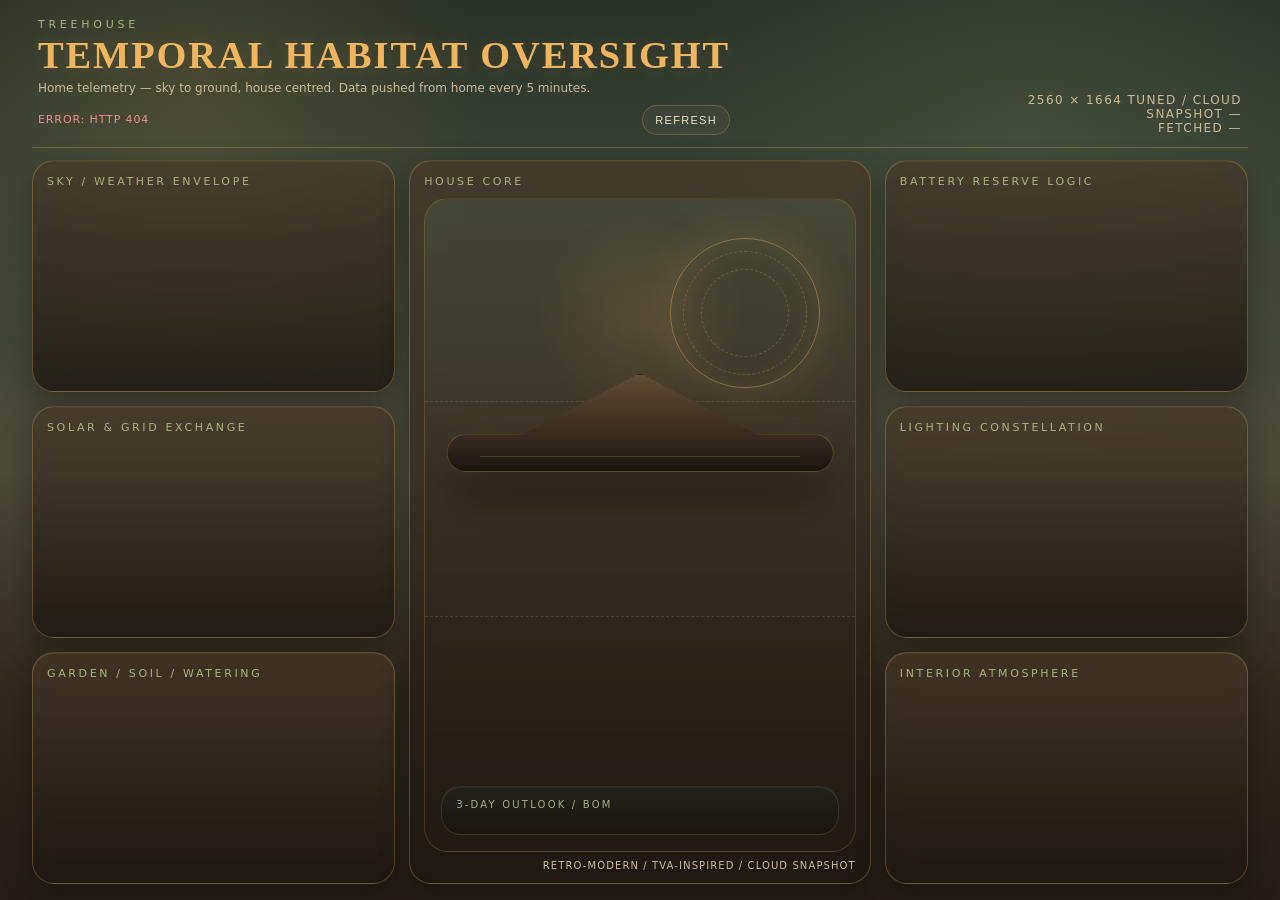
==== frontend/index.html @ 77d76f9f "Initial commit: Treehouse Cloud project Co-Authored-By: Claude Sonnet 4.6 <noreply@anthropic.com>" ====
<!doctype html>
<html lang="en">
<head>
  <meta charset="UTF-8" />
  <meta name="viewport" content="width=device-width, initial-scale=1.0" />
  <title>Treehouse Temporal Dashboard</title>
  <link rel="icon" type="image/svg+xml" href="/icons/favicon.svg" />
  <link rel="icon" type="image/png" sizes="32x32" href="/icons/favicon-32.png" />
  <link rel="apple-touch-icon" sizes="180x180" href="/icons/apple-touch-icon.png" />
  <style>
    :root {
      --bg-top: #2a3328; --bg-mid: #4c4a39; --bg-bottom: #241d16;
      --line: rgba(231,177,86,.30); --amber: #f0b55e; --orange: #d57c2f;
      --sage: #a9b37c; --cream: #efe1bf; --text: #f4e8ca; --muted: #cdbb96;
      --shadow: 0 12px 30px rgba(0,0,0,.30);
    }
    * { box-sizing: border-box; min-width: 0; }
    html, body { height: 100%; }
    body { margin:0; font-family: Inter, ui-sans-serif, system-ui, -apple-system, BlinkMacSystemFont, "Segoe UI", sans-serif; color:var(--text); background:radial-gradient(circle at 15% 12%, rgba(240,181,94,.12), transparent 22%),radial-gradient(circle at 80% 14%, rgba(169,179,124,.12), transparent 28%),linear-gradient(to bottom, var(--bg-top) 0%, #394335 22%, var(--bg-mid) 52%, #31291f 76%, var(--bg-bottom) 100%); overflow:hidden; }
    body::before { content:""; position:fixed; inset:0; pointer-events:none; background:linear-gradient(rgba(255,255,255,.02), rgba(255,255,255,0) 20%),repeating-linear-gradient(to bottom, rgba(255,255,255,.018), rgba(255,255,255,.018) 1px, transparent 1px, transparent 4px); mix-blend-mode:soft-light; opacity:.35; }
    .wrap { width:min(2500px, calc(100vw - 32px)); height:100vh; margin:0 auto; padding:14px 16px 16px; display:grid; grid-template-rows:auto 1fr; gap:12px; }
    .header { display:flex; justify-content:space-between; align-items:end; gap:20px; padding:4px 6px 12px; border-bottom:1px solid var(--line); }
    .eyebrow { font-size:11px; letter-spacing:.34em; text-transform:uppercase; color:var(--sage); margin-bottom:6px; }
    h1 { margin:0; font-family:Georgia, "Times New Roman", serif; font-weight:600; font-size:clamp(32px, 3vw, 58px); letter-spacing:.05em; text-transform:uppercase; color:var(--amber); line-height:.96; text-shadow:0 0 20px rgba(240,181,94,.14); }
    .sub { margin-top:7px; color:var(--muted); font-size:clamp(12px, .82vw, 15px); max-width:820px; }
    .stamp { text-align:right; color:var(--muted); font-size:12px; letter-spacing:.12em; text-transform:uppercase; flex:0 0 auto; }
    .update-bar { margin-top:10px; display:flex; justify-content:space-between; align-items:center; gap:12px; font-size:11px; letter-spacing:.08em; text-transform:uppercase; }
    .update-state { color:var(--cream); }
    .controls { display:flex; gap:8px; }
    button { appearance:none; border:1px solid rgba(231,177,86,.26); background:rgba(255,255,255,.04); color:var(--cream); padding:8px 12px; border-radius:999px; font-size:11px; letter-spacing:.12em; text-transform:uppercase; cursor:pointer; }
    button:hover { border-color:rgba(240,181,94,.4); }
    button:disabled { opacity:.5; cursor:default; }
    .hero { display:grid; grid-template-columns:.96fr 1.22fr .96fr; gap:14px; min-height:0; height:100%; }
    .col { display:grid; gap:14px; min-height:0; align-content:stretch; grid-auto-rows:minmax(0,1fr); }
    .panel { background:linear-gradient(180deg, rgba(72,56,40,.66), rgba(28,23,17,.80)); border:1px solid var(--line); box-shadow:var(--shadow), inset 0 1px 0 rgba(255,255,255,.04); border-radius:22px; padding:14px 14px 12px; backdrop-filter:blur(8px); position:relative; overflow:hidden; min-height:0; }
    .title { font-size:11px; text-transform:uppercase; letter-spacing:.24em; color:var(--sage); margin-bottom:10px; }
    .metric-grid { display:grid; grid-template-columns:repeat(2, minmax(0,1fr)); gap:10px; }
    .metric { padding:12px 12px 10px; background:rgba(244,232,202,.03); border:1px solid rgba(231,177,86,.12); border-radius:16px; min-height:88px; }
    .metric .label,.terrain-card .label { color:var(--muted); font-size:10px; letter-spacing:.16em; text-transform:uppercase; margin-bottom:6px; }
    .metric .value { font-size:clamp(18px,1.38vw,28px); font-weight:760; color:var(--cream); line-height:1.02; overflow-wrap:anywhere; }
    .metric .small { font-size:11px; color:var(--sage); margin-top:4px; }
    .power-stack { display:grid; gap:10px; }
    .row { display:grid; grid-template-columns:minmax(0,1fr) auto; gap:10px; align-items:start; padding:7px 0; border-bottom:1px dashed rgba(231,177,86,.12); color:var(--muted); font-size:12px; }
    .row:last-child { border-bottom:0; }
    .row strong { color:var(--cream); font-weight:600; overflow-wrap:anywhere; }
    .row span { text-align:right; }
    .bar { height:10px; border-radius:999px; background:rgba(255,255,255,.06); overflow:hidden; border:1px solid rgba(231,177,86,.12); }
    .bar > span { display:block; height:100%; border-radius:inherit; box-shadow:0 0 18px rgba(240,181,94,.18); }
    .terrain { display:grid; grid-template-columns:repeat(4, minmax(0,1fr)); gap:9px; margin-top:6px; }
    .terrain-card { padding:10px; border-radius:16px; background:rgba(29,34,27,.34); border:1px solid rgba(169,179,124,.18); min-height:82px; }
    .terrain-card .big { font-size:clamp(18px,1.3vw,24px); color:var(--sage); font-weight:760; margin-top:6px; overflow-wrap:anywhere; line-height:1.05; }
    .list { display:grid; gap:0; }
    .house-panel { display:grid; grid-template-rows:auto 1fr auto; min-height:0; }
    .house-stage { position:relative; border-radius:24px; border:1px solid rgba(231,177,86,.18); background:radial-gradient(circle at 50% 18%, rgba(240,181,94,.11), transparent 18%),linear-gradient(to bottom, rgba(77,96,79,.34), rgba(58,47,35,.35) 50%, rgba(37,28,21,.50)); overflow:hidden; min-height:0; padding-bottom:182px; }
    .sun-ring { position:absolute; top:6%; right:8%; width:150px; height:150px; border-radius:50%; border:1px solid rgba(240,181,94,.42); box-shadow:0 0 46px rgba(240,181,94,.16), inset 0 0 32px rgba(240,181,94,.08); }
    .sun-ring::before,.sun-ring::after { content:""; position:absolute; inset:12px; border:1px dashed rgba(240,181,94,.24); border-radius:50%; }
    .sun-ring::after { inset:30px; }
    .horizon-line,.ground-line { position:absolute; left:0; right:0; border-top:1px dashed rgba(169,179,124,.2); }
    .horizon-line { top:31%; } .ground-line { top:64%; }
    .house { position:absolute; left:50%; top:39%; transform:translate(-50%, -50%); width:min(760px, 90%); display:grid; grid-template-columns:repeat(3, minmax(0,1fr)); gap:10px; padding:18px; border-radius:26px; background:linear-gradient(180deg, rgba(56,44,32,.88), rgba(24,19,14,.94)); border:1px solid rgba(231,177,86,.25); box-shadow:0 24px 50px rgba(0,0,0,.45), 0 0 36px rgba(240,181,94,.06); }
    .house::before { content:""; position:absolute; top:-62px; left:8%; right:8%; height:82px; clip-path:polygon(50% 0, 100% 100%, 0 100%); background:linear-gradient(180deg, rgba(103,78,53,.85), rgba(40,31,22,.9)); border:1px solid rgba(231,177,86,.2); }
    .room { border-radius:18px; padding:12px; background:linear-gradient(180deg, rgba(97,76,52,.28), rgba(31,25,20,.42)); border:1px solid rgba(231,177,86,.16); display:flex; flex-direction:column; justify-content:space-between; min-height:132px; overflow:hidden; }
    .room h3 { margin:0 0 5px; font-size:12px; letter-spacing:.12em; color:var(--cream); text-transform:uppercase; line-height:1.15; overflow-wrap:anywhere; }
    .room .temp { font-size:clamp(26px,1.7vw,36px); font-weight:800; color:var(--amber); line-height:.95; overflow-wrap:anywhere; }
    .room .meta { display:grid; gap:3px; font-size:11px; color:var(--muted); line-height:1.18; }
    .room .meta div { overflow-wrap:anywhere; word-break:break-word; }
    .forecast-ribbon { position:absolute; left:16px; right:16px; bottom:16px; padding:12px 14px 14px; border-radius:20px; background:linear-gradient(180deg, rgba(33,43,35,.50), rgba(24,19,14,.70)); border:1px solid rgba(169,179,124,.18); box-shadow:inset 0 1px 0 rgba(255,255,255,.03); backdrop-filter:blur(6px); }
    .forecast-title { color:var(--sage); font-size:10px; letter-spacing:.22em; text-transform:uppercase; margin-bottom:10px; }
    .forecast-grid { display:grid; grid-template-columns:repeat(3, minmax(0,1fr)); gap:8px; }
    .forecast-card { padding:9px 10px; border-radius:16px; background:rgba(255,255,255,.03); border:1px solid rgba(231,177,86,.12); min-height:82px; }
    .forecast-card .day { color:var(--cream); font-size:13px; font-weight:700; letter-spacing:.08em; text-transform:uppercase; }
    .forecast-card .condition { margin-top:4px; color:var(--amber); font-size:15px; font-weight:700; line-height:1.06; }
    .forecast-card .detail { margin-top:3px; color:var(--muted); font-size:10px; line-height:1.18; min-height:22px; }
    .forecast-card .temps { margin-top:6px; color:var(--cream); font-size:12px; }
    .forecast-card .meta { margin-top:3px; color:var(--muted); font-size:10px; letter-spacing:.04em; }
    .lights-bar { display:grid; grid-template-columns:repeat(4, minmax(0,1fr)); gap:8px; }
    .chip { padding:8px 9px; border-radius:999px; border:1px solid rgba(231,177,86,.15); background:rgba(255,255,255,.03); color:var(--muted); font-size:10px; letter-spacing:.06em; text-transform:uppercase; white-space:nowrap; overflow:hidden; text-overflow:ellipsis; }
    .chip.on { color:var(--cream); border-color:rgba(240,181,94,.35); box-shadow:0 0 16px rgba(240,181,94,.08); }
    .footer-note { margin-top:8px; color:var(--muted); font-size:10px; letter-spacing:.11em; text-transform:uppercase; text-align:right; }
    .stale { color:#f28c8c !important; }
  </style>
</head>
<body>
  <div class="wrap">
    <div class="header">
      <div>
        <div class="eyebrow">Treehouse</div>
        <h1>Temporal Habitat Oversight</h1>
        <div class="sub">Home telemetry — sky to ground, house centred. Data pushed from home every 5 minutes.</div>
        <div class="update-bar">
          <div class="update-state" id="updateState">Loading…</div>
          <div class="controls">
            <button id="refreshBtn">Refresh</button>
          </div>
        </div>
      </div>
      <div class="stamp">
        <div>2560 × 1664 tuned / cloud</div>
        <div id="capturedAt">Snapshot —</div>
        <div id="fetchedAt">Fetched —</div>
      </div>
    </div>

    <div class="hero">
      <div class="col">
        <div class="panel"><div class="title">Sky / Weather Envelope</div><div class="metric-grid" id="weatherMetrics"></div></div>
        <div class="panel"><div class="title">Solar & Grid Exchange</div><div class="power-stack" id="powerStack"></div></div>
        <div class="panel"><div class="title">Garden / Soil / Watering</div><div class="terrain" id="soilCards"></div><div class="list" id="gardenList" style="margin-top:10px"></div></div>
      </div>
      <div class="col">
        <div class="panel house-panel"><div class="title">House Core</div><div class="house-stage"><div class="sun-ring"></div><div class="horizon-line"></div><div class="ground-line"></div><div class="house" id="houseRooms"></div><div class="forecast-ribbon"><div class="forecast-title">3-Day Outlook / BOM</div><div class="forecast-grid" id="forecastStrip"></div></div></div><div class="footer-note">Retro-modern / TVA-inspired / cloud snapshot</div></div>
      </div>
      <div class="col">
        <div class="panel"><div class="title">Battery Reserve Logic</div><div class="metric-grid" id="batteryMetrics"></div></div>
        <div class="panel"><div class="title">Lighting Constellation</div><div class="lights-bar" id="lightsBar"></div></div>
        <div class="panel"><div class="title">Interior Atmosphere</div><div class="list" id="acList"></div></div>
      </div>
    </div>
  </div>

  <script>
    const fmt  = (v, unit='') => v === null || v === undefined || Number.isNaN(v) ? '—' : `${v}${unit}`;
    const fmtP = (v, unit='') => v === null || v === undefined || Number.isNaN(v) ? '—' : `${parseFloat(Number(v).toPrecision(2))}${unit}`;
    const metric = (label, value, small='') => `<div class="metric"><div class="label">${label}</div><div class="value">${value}</div>${small ? `<div class="small">${small}</div>` : ''}</div>`;

    let currentData = null;
    let lastFetchTime = null;

    async function loadDashboard() {
      try {
        const res = await fetch('/snapshot', { cache: 'no-store' });
        if (!res.ok) throw new Error(`HTTP ${res.status}`);
        currentData = await res.json();
        lastFetchTime = Date.now();
        render(currentData);
        updateAgeDisplay();
      } catch (e) {
        document.getElementById('updateState').textContent = `Error: ${e.message}`;
        document.getElementById('updateState').classList.add('stale');
      }
    }

    function updateAgeDisplay() {
      if (!lastFetchTime) return;
      const ageSec = Math.round((Date.now() - lastFetchTime) / 1000);
      const ageText = ageSec < 60 ? `${ageSec}s ago` : `${Math.round(ageSec / 60)}m ago`;
      const el = document.getElementById('updateState');
      el.textContent = `Fetched ${ageText}`;
      // Flag stale if data hasn't refreshed in > 12 minutes (2× push interval)
      const isStale = lastFetchTime && (Date.now() - lastFetchTime) > 720000;
      el.classList.toggle('stale', isStale);
      document.getElementById('fetchedAt').textContent = `Fetched ${ageText}`;
    }

    document.getElementById('refreshBtn').addEventListener('click', async () => {
      const btn = document.getElementById('refreshBtn');
      btn.disabled = true;
      btn.textContent = 'Refreshing…';
      await loadDashboard();
      btn.disabled = false;
      btn.textContent = 'Refresh';
    });

    function render(data) {
      document.getElementById('capturedAt').textContent = `Snapshot — ${data.captured_at}`;
      const w = data.weather || {};
      const forecast = (data.forecast || []).slice(0, 3);
      document.getElementById('weatherMetrics').innerHTML = [metric('Outside Temp', fmt(w.outdoor_temp_c, '°C')),metric('Wind', fmt(w.wind_kmh, ' km/h')),metric('Humidity', fmt(w.outdoor_humidity_pct, '%')),metric('Rain Today', fmt(w.rain_day_mm ?? 0, ' mm')),metric('Solar', fmt(w.solar_wm2, ' W/m²')),metric('Pressure', fmt(w.pressure_hpa, ' hPa'))].join('');
      const p = data.power;
      const powerItems = [['Solar Generation', p.enphase.current_power_kw, '#f0b55e'],['Home Load', p.derived.home_load_kw, '#e58e44'],['Grid Import', p.sigen.grid_power_kw, '#a9b37c']];
      document.getElementById('powerStack').innerHTML = powerItems.map(([label, value, color]) => `<div><div class="row"><strong>${label}</strong><span>${fmtP(value, ' kW')}</span></div><div class="bar"><span style="width:${Math.max(2, Math.min(100, (value || 0) * 9))}%; background: linear-gradient(90deg, ${color}, var(--amber));"></span></div></div>`).join('');
      document.getElementById('soilCards').innerHTML = [{label:'Soil CH1', value: fmt(w.soil_1_pct, '%')},{label:'Soil CH2', value: fmt(w.soil_2_pct, '%')},{label:'Solar Radiance', value: fmt(w.solar_wm2, ' W/m²')},{label:'UV Index', value: fmt(w.uvi)}].map(item => `<div class="terrain-card"><div class="label">${item.label}</div><div class="big">${item.value}</div></div>`).join('');
      document.getElementById('gardenList').innerHTML = (data.garden || []).slice(0,8).map(z => `<div class="row"><strong>${z.name}</strong><span>${z.time || '—'}</span></div>`).join('');
      document.getElementById('forecastStrip').innerHTML = forecast.length ? forecast.map(day => `<div class="forecast-card"><div class="day">${day.label || '—'}</div><div class="condition">${day.condition || '—'}</div><div class="detail">${day.detail || '—'}</div><div class="temps">${fmt(day.temp_max_c, '°')} / ${fmt(day.temp_min_c, '°')}</div><div class="meta">Rain ${fmt(day.rain_chance_pct, '%')} · UV ${fmt(day.uv_max)}${day.fire_danger ? ` · ${day.fire_danger}` : ''}</div></div>`).join('') : `<div class="forecast-card"><div class="day">Forecast</div><div class="condition">Unavailable</div><div class="meta">Waiting for next push.</div></div>`;
      const roomCards = (data.ac || []).map(room => `<div class="room"><div><h3>${(room.name || '').replace('Lounge Room', 'Lounge')}</h3><div class="temp">${fmt(room.temp_c, '°')}</div></div><div class="meta"><div>Humidity ${fmt(room.humidity_pct, '%')}</div><div>AC ${room.on ? 'ON' : 'OFF'} / ${room.mode || '—'} / ${fmt(room.target_c, '° target')}</div><div>CO₂ ${fmt(room.co2, ' ppm')} · IAQ ${fmt(room.iaq)} · TVOC ${fmt(room.tvoc)}</div></div></div>`).join('');
      document.getElementById('houseRooms').innerHTML = roomCards + `<div class="room"><div><h3>Solar Gen</h3><div class="temp">${fmtP(p.enphase.current_power_kw, 'kW')}</div></div><div class="meta"><div>Battery ${fmtP(p.sigen.battery_power_kw, ' kW')} / ${p.sigen.battery_mode}</div><div>Grid ${fmtP(p.sigen.grid_power_kw, ' kW')} / ${p.sigen.grid_mode}</div><div>Home ${fmtP(p.derived.home_load_kw, ' kW')}</div></div></div>`;
      document.getElementById('batteryMetrics').innerHTML = [metric('SOC', fmt(p.sigen.battery_soc_pct, '%')),metric('Remaining', fmt(p.sigen.battery_remaining_kwh, ' kWh')),metric('Usable', fmt(p.sigen.battery_usable_remaining_kwh, ' kWh')),metric('Reserve', fmt(p.battery_config.reserve_kwh, ' kWh')),metric('To Reserve', p.sigen.time_to_reserve_human || '—'),metric('Blackout', p.derived.blackout_runtime_human || '—')].join('');
      document.getElementById('lightsBar').innerHTML = (data.lights || []).map(light => `<div class="chip ${light.on ? 'on' : ''}">${light.name} · ${light.on ? 'On' : 'Off'}</div>`).join('');
      document.getElementById('acList').innerHTML = (data.ac || []).map(room => `<div class="row"><strong>${room.name}</strong><span>${fmt(room.temp_c, '°C')} · ${fmt(room.humidity_pct, '%')} · ${room.on ? 'AC on' : 'AC off'}</span></div>`).join('');
    }

    loadDashboard();
    setInterval(loadDashboard, 300000);   // re-fetch every 5 minutes
    setInterval(updateAgeDisplay, 15000); // update the age counter
  </script>
</body>
</html>
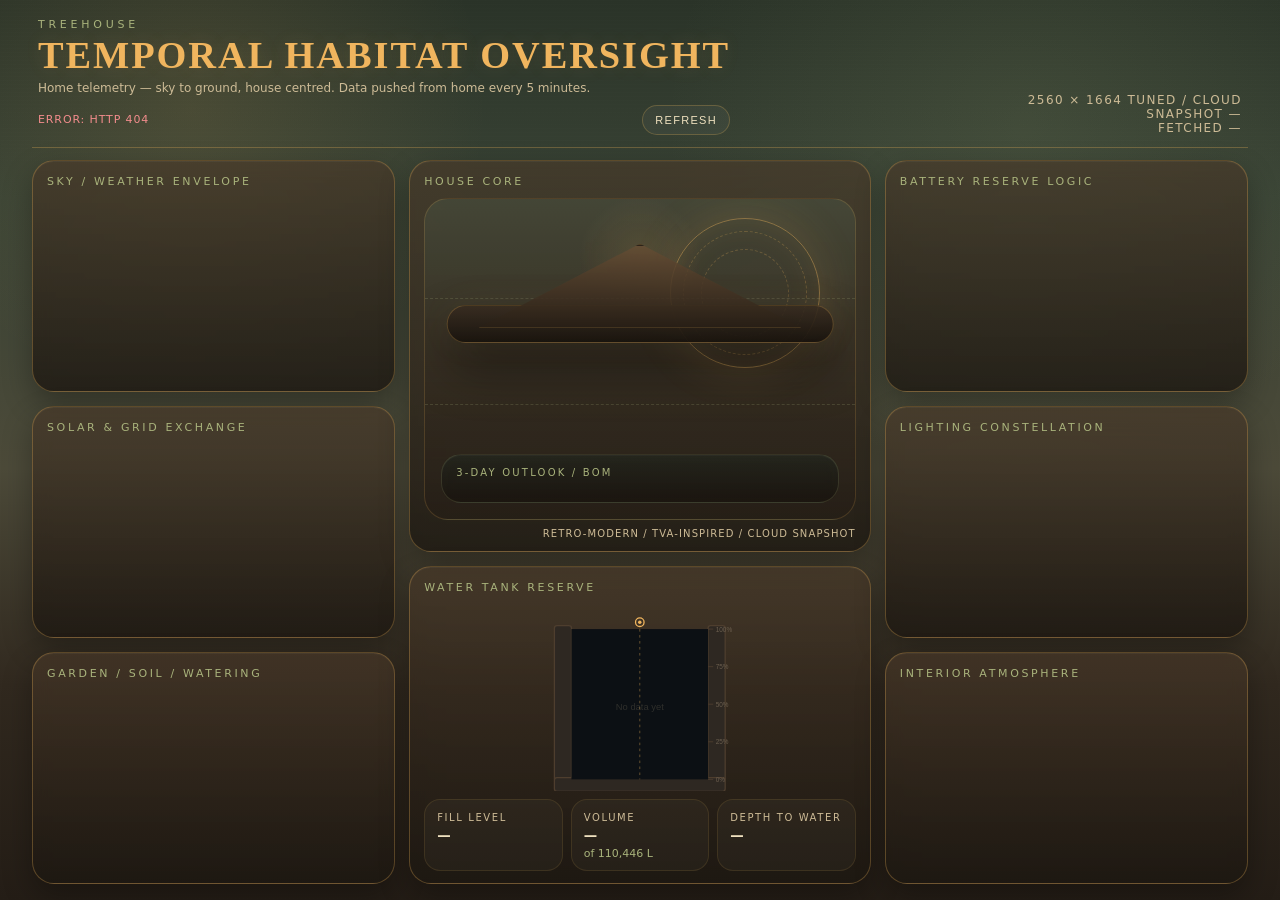
==== commit 1058d64e: "Add water tank monitor — API endpoint and dashboard visualisation - POST /tank — new ingest endpoint" ====
--- a/frontend/index.html
+++ b/frontend/index.html
@@ -78,6 +78,16 @@
     .chip.on { color:var(--cream); border-color:rgba(240,181,94,.35); box-shadow:0 0 16px rgba(240,181,94,.08); }
     .footer-note { margin-top:8px; color:var(--muted); font-size:10px; letter-spacing:.11em; text-transform:uppercase; text-align:right; }
     .stale { color:#f28c8c !important; }
+    .col-mid { grid-template-rows: 1fr 318px; }
+    .tank-panel { display:flex; flex-direction:column; gap:8px; }
+    .tank-stage { flex:1; min-height:0; display:flex; align-items:center; justify-content:center; }
+    .tank-stage svg { width:100%; height:100%; max-height:198px; }
+    .tank-metrics { display:grid; grid-template-columns:repeat(3,1fr); gap:8px; }
+    .tank-metrics .metric { min-height:58px; }
+    .tank-metrics .metric .value { font-size:clamp(13px,1.05vw,20px); }
+    .wave1 { animation:wave-scroll 4s linear infinite; }
+    .wave2 { animation:wave-scroll 7s linear infinite; animation-delay:-3.5s; }
+    @keyframes wave-scroll { to { transform:translateX(-80px); } }
   </style>
 </head>
 <body>
@@ -107,8 +117,50 @@
         <div class="panel"><div class="title">Solar & Grid Exchange</div><div class="power-stack" id="powerStack"></div></div>
         <div class="panel"><div class="title">Garden / Soil / Watering</div><div class="terrain" id="soilCards"></div><div class="list" id="gardenList" style="margin-top:10px"></div></div>
       </div>
-      <div class="col">
+      <div class="col col-mid">
         <div class="panel house-panel"><div class="title">House Core</div><div class="house-stage"><div class="sun-ring"></div><div class="horizon-line"></div><div class="ground-line"></div><div class="house" id="houseRooms"></div><div class="forecast-ribbon"><div class="forecast-title">3-Day Outlook / BOM</div><div class="forecast-grid" id="forecastStrip"></div></div></div><div class="footer-note">Retro-modern / TVA-inspired / cloud snapshot</div></div>
+        <div class="panel tank-panel">
+          <div class="title">Water Tank Reserve</div>
+          <div class="tank-stage">
+            <svg id="tankSvg" viewBox="0 0 220 210" preserveAspectRatio="xMidYMid meet" xmlns="http://www.w3.org/2000/svg">
+              <defs>
+                <linearGradient id="wg" x1="0" y1="0" x2="0" y2="1">
+                  <stop offset="0%" stop-color="#4ec4d8"/>
+                  <stop offset="100%" stop-color="#1a5f78"/>
+                </linearGradient>
+                <clipPath id="tc"><rect x="30" y="20" width="160" height="176"/></clipPath>
+              </defs>
+              <rect x="10" y="16" width="20" height="182" rx="3" fill="#2e2822" stroke="#4e3e2e" stroke-width="1.5"/>
+              <rect x="190" y="16" width="20" height="182" rx="3" fill="#2e2822" stroke="#4e3e2e" stroke-width="1.5"/>
+              <rect x="10" y="194" width="200" height="16" rx="3" fill="#2e2822" stroke="#4e3e2e" stroke-width="1.5"/>
+              <rect x="30" y="20" width="160" height="176" fill="#0c1014"/>
+              <line x1="190" y1="20"  x2="196" y2="20"  stroke="#4e3e2e" stroke-width="1"/>
+              <line x1="190" y1="64"  x2="196" y2="64"  stroke="#4e3e2e" stroke-width="1"/>
+              <line x1="190" y1="108" x2="196" y2="108" stroke="#4e3e2e" stroke-width="1"/>
+              <line x1="190" y1="152" x2="196" y2="152" stroke="#4e3e2e" stroke-width="1"/>
+              <line x1="190" y1="196" x2="196" y2="196" stroke="#4e3e2e" stroke-width="1"/>
+              <text x="199" y="23"  fill="#6b5e4e" font-size="7.5" font-family="Inter,sans-serif">100%</text>
+              <text x="199" y="67"  fill="#6b5e4e" font-size="7.5" font-family="Inter,sans-serif">75%</text>
+              <text x="199" y="111" fill="#6b5e4e" font-size="7.5" font-family="Inter,sans-serif">50%</text>
+              <text x="199" y="155" fill="#6b5e4e" font-size="7.5" font-family="Inter,sans-serif">25%</text>
+              <text x="199" y="199" fill="#6b5e4e" font-size="7.5" font-family="Inter,sans-serif">0%</text>
+              <rect id="tw" x="30" y="196" width="160" height="0" fill="url(#wg)" clip-path="url(#tc)"/>
+              <g clip-path="url(#tc)">
+                <g class="wave1"><path id="wp1" d="" fill="#7de8f0" opacity="0.38"/></g>
+                <g class="wave2"><path id="wp2" d="" fill="#4ec4d8" opacity="0.22"/></g>
+              </g>
+              <line id="sb" x1="110" y1="20" x2="110" y2="196" stroke="rgba(240,181,94,.45)" stroke-width="1" stroke-dasharray="3,4"/>
+              <circle cx="110" cy="12" r="5" fill="none" stroke="#f0b55e" stroke-width="1.5"/>
+              <circle cx="110" cy="12" r="2" fill="#f0b55e"/>
+              <text id="tank-no-data" x="110" y="115" text-anchor="middle" fill="rgba(205,187,150,.18)" font-size="11" font-family="Inter,sans-serif">No data yet</text>
+            </svg>
+          </div>
+          <div class="tank-metrics">
+            <div class="metric"><div class="label">Fill Level</div><div class="value" id="td-pct">—</div></div>
+            <div class="metric"><div class="label">Volume</div><div class="value" id="td-vol">—</div><div class="small">of 110,446 L</div></div>
+            <div class="metric"><div class="label">Depth to Water</div><div class="value" id="td-dist">—</div></div>
+          </div>
+        </div>
       </div>
       <div class="col">
         <div class="panel"><div class="title">Battery Reserve Logic</div><div class="metric-grid" id="batteryMetrics"></div></div>
@@ -156,7 +208,7 @@
       const btn = document.getElementById('refreshBtn');
       btn.disabled = true;
       btn.textContent = 'Refreshing…';
-      await loadDashboard();
+      await Promise.all([loadDashboard(), loadTankData()]);
       btn.disabled = false;
       btn.textContent = 'Refresh';
     });
@@ -179,8 +231,57 @@
       document.getElementById('acList').innerHTML = (data.ac || []).map(room => `<div class="row"><strong>${room.name}</strong><span>${fmt(room.temp_c, '°C')} · ${fmt(room.humidity_pct, '%')} · ${room.on ? 'AC on' : 'AC off'}</span></div>`).join('');
     }
 
+    function wavePath(wy, amp, bot) {
+      let d = `M -80,${wy}`;
+      for (let x = -80; x < 330; x += 80) {
+        d += ` Q ${x+20},${wy-amp} ${x+40},${wy} Q ${x+60},${wy+amp} ${x+80},${wy}`;
+      }
+      return d + ` L 330,${bot} L -80,${bot} Z`;
+    }
+
+    function setWaterColor(pct) {
+      const g = document.getElementById('wg');
+      if (!g) return;
+      const stops = g.querySelectorAll('stop');
+      let top, bot;
+      if (pct >= 60)      { top = '#4ec4d8'; bot = '#1a5f78'; }
+      else if (pct >= 25) { top = '#70b8c0'; bot = '#326878'; }
+      else                { top = '#e87040'; bot = '#a03010'; }
+      stops[0].setAttribute('stop-color', top);
+      stops[1].setAttribute('stop-color', bot);
+    }
+
+    function renderTank(d) {
+      const pct  = parseFloat(d.percent)     || 0;
+      const litres = parseInt(d.litres)      || 0;
+      const dist = parseFloat(d.distance_cm) || 0;
+      const TANK_BOT = 196, TANK_H = 176;
+      const waterH = Math.max(0, TANK_H * pct / 100);
+      const waterY = TANK_BOT - waterH;
+      document.getElementById('tw').setAttribute('y', waterY);
+      document.getElementById('tw').setAttribute('height', waterH);
+      document.getElementById('sb').setAttribute('y2', waterY);
+      document.getElementById('wp1').setAttribute('d', wavePath(waterY, 4,   TANK_BOT));
+      document.getElementById('wp2').setAttribute('d', wavePath(waterY, 2.5, TANK_BOT));
+      document.getElementById('tank-no-data').style.display = 'none';
+      setWaterColor(pct);
+      document.getElementById('td-pct').textContent  = `${pct.toFixed(1)}%`;
+      document.getElementById('td-vol').textContent  = `${litres.toLocaleString()} L`;
+      document.getElementById('td-dist').textContent = `${dist.toFixed(1)} cm`;
+    }
+
+    async function loadTankData() {
+      try {
+        const res = await fetch('/tank/snapshot', { cache: 'no-store' });
+        if (!res.ok) return;
+        renderTank(await res.json());
+      } catch (_) {}
+    }
+
     loadDashboard();
+    loadTankData();
     setInterval(loadDashboard, 300000);   // re-fetch every 5 minutes
+    setInterval(loadTankData,  300000);
     setInterval(updateAgeDisplay, 15000); // update the age counter
   </script>
 </body>
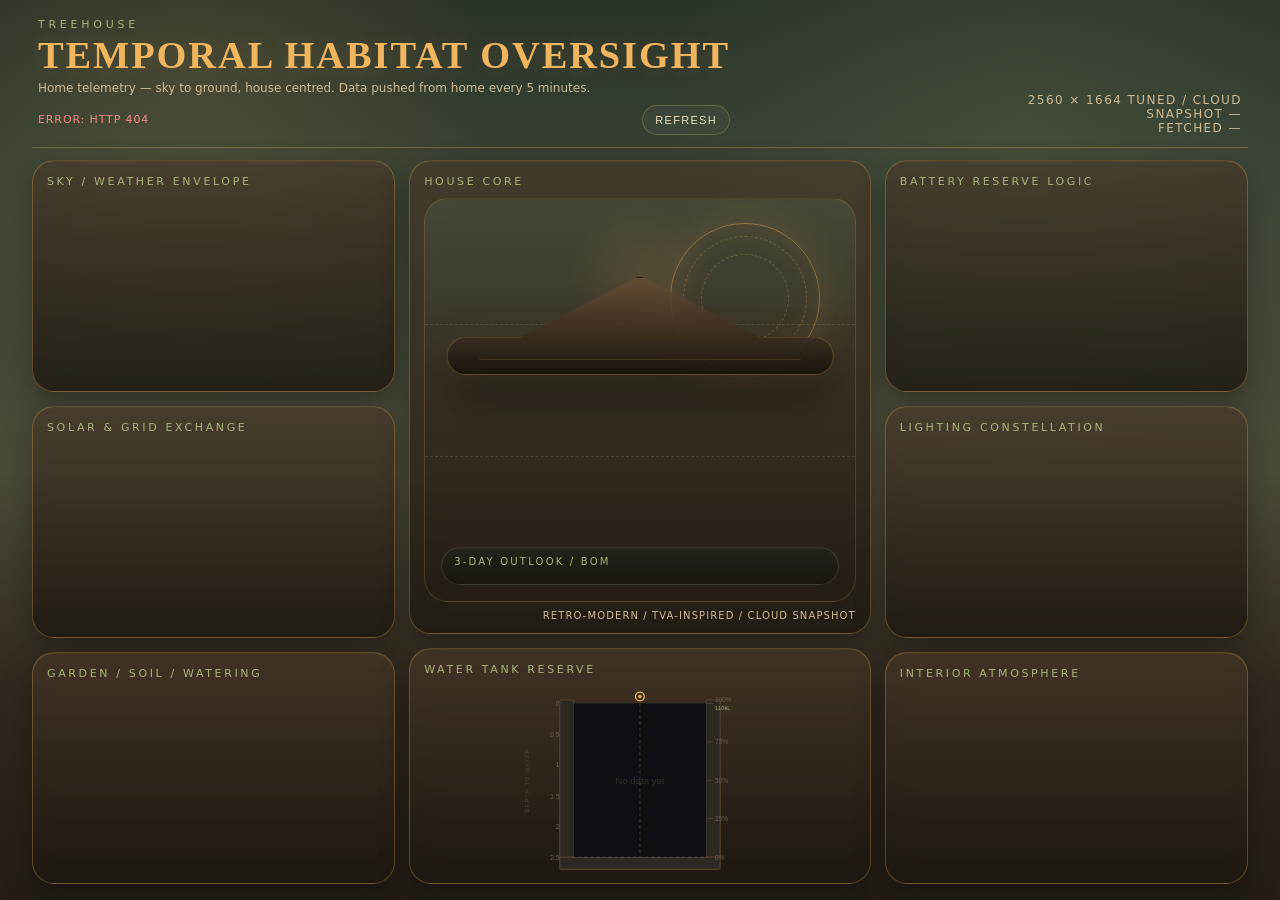
==== commit bcf22052: "Fix house panel overlap and redesign tank visualisation Layout fixes: - Reduce house-stage padding-b" ====
--- a/frontend/index.html
+++ b/frontend/index.html
@@ -51,7 +51,7 @@
     .terrain-card .big { font-size:clamp(18px,1.3vw,24px); color:var(--sage); font-weight:760; margin-top:6px; overflow-wrap:anywhere; line-height:1.05; }
     .list { display:grid; gap:0; }
     .house-panel { display:grid; grid-template-rows:auto 1fr auto; min-height:0; }
-    .house-stage { position:relative; border-radius:24px; border:1px solid rgba(231,177,86,.18); background:radial-gradient(circle at 50% 18%, rgba(240,181,94,.11), transparent 18%),linear-gradient(to bottom, rgba(77,96,79,.34), rgba(58,47,35,.35) 50%, rgba(37,28,21,.50)); overflow:hidden; min-height:0; padding-bottom:182px; }
+    .house-stage { position:relative; border-radius:24px; border:1px solid rgba(231,177,86,.18); background:radial-gradient(circle at 50% 18%, rgba(240,181,94,.11), transparent 18%),linear-gradient(to bottom, rgba(77,96,79,.34), rgba(58,47,35,.35) 50%, rgba(37,28,21,.50)); overflow:hidden; min-height:0; padding-bottom:138px; }
     .sun-ring { position:absolute; top:6%; right:8%; width:150px; height:150px; border-radius:50%; border:1px solid rgba(240,181,94,.42); box-shadow:0 0 46px rgba(240,181,94,.16), inset 0 0 32px rgba(240,181,94,.08); }
     .sun-ring::before,.sun-ring::after { content:""; position:absolute; inset:12px; border:1px dashed rgba(240,181,94,.24); border-radius:50%; }
     .sun-ring::after { inset:30px; }
@@ -64,10 +64,10 @@
     .room .temp { font-size:clamp(26px,1.7vw,36px); font-weight:800; color:var(--amber); line-height:.95; overflow-wrap:anywhere; }
     .room .meta { display:grid; gap:3px; font-size:11px; color:var(--muted); line-height:1.18; }
     .room .meta div { overflow-wrap:anywhere; word-break:break-word; }
-    .forecast-ribbon { position:absolute; left:16px; right:16px; bottom:16px; padding:12px 14px 14px; border-radius:20px; background:linear-gradient(180deg, rgba(33,43,35,.50), rgba(24,19,14,.70)); border:1px solid rgba(169,179,124,.18); box-shadow:inset 0 1px 0 rgba(255,255,255,.03); backdrop-filter:blur(6px); }
-    .forecast-title { color:var(--sage); font-size:10px; letter-spacing:.22em; text-transform:uppercase; margin-bottom:10px; }
+    .forecast-ribbon { position:absolute; left:16px; right:16px; bottom:16px; padding:8px 12px 10px; border-radius:20px; background:linear-gradient(180deg, rgba(33,43,35,.50), rgba(24,19,14,.70)); border:1px solid rgba(169,179,124,.18); box-shadow:inset 0 1px 0 rgba(255,255,255,.03); backdrop-filter:blur(6px); }
+    .forecast-title { color:var(--sage); font-size:10px; letter-spacing:.22em; text-transform:uppercase; margin-bottom:7px; }
     .forecast-grid { display:grid; grid-template-columns:repeat(3, minmax(0,1fr)); gap:8px; }
-    .forecast-card { padding:9px 10px; border-radius:16px; background:rgba(255,255,255,.03); border:1px solid rgba(231,177,86,.12); min-height:82px; }
+    .forecast-card { padding:7px 9px 8px; border-radius:16px; background:rgba(255,255,255,.03); border:1px solid rgba(231,177,86,.12); min-height:0; }
     .forecast-card .day { color:var(--cream); font-size:13px; font-weight:700; letter-spacing:.08em; text-transform:uppercase; }
     .forecast-card .condition { margin-top:4px; color:var(--amber); font-size:15px; font-weight:700; line-height:1.06; }
     .forecast-card .detail { margin-top:3px; color:var(--muted); font-size:10px; line-height:1.18; min-height:22px; }
@@ -78,13 +78,10 @@
     .chip.on { color:var(--cream); border-color:rgba(240,181,94,.35); box-shadow:0 0 16px rgba(240,181,94,.08); }
     .footer-note { margin-top:8px; color:var(--muted); font-size:10px; letter-spacing:.11em; text-transform:uppercase; text-align:right; }
     .stale { color:#f28c8c !important; }
-    .col-mid { grid-template-rows: 1fr 318px; }
-    .tank-panel { display:flex; flex-direction:column; gap:8px; }
+    .col-mid { grid-template-rows: 1fr 236px; }
+    .tank-panel { display:flex; flex-direction:column; }
     .tank-stage { flex:1; min-height:0; display:flex; align-items:center; justify-content:center; }
-    .tank-stage svg { width:100%; height:100%; max-height:198px; }
-    .tank-metrics { display:grid; grid-template-columns:repeat(3,1fr); gap:8px; }
-    .tank-metrics .metric { min-height:58px; }
-    .tank-metrics .metric .value { font-size:clamp(13px,1.05vw,20px); }
+    .tank-stage svg { height:100%; width:auto; max-height:204px; }
     .wave1 { animation:wave-scroll 4s linear infinite; }
     .wave2 { animation:wave-scroll 7s linear infinite; animation-delay:-3.5s; }
     @keyframes wave-scroll { to { transform:translateX(-80px); } }
@@ -122,43 +119,70 @@
         <div class="panel tank-panel">
           <div class="title">Water Tank Reserve</div>
           <div class="tank-stage">
-            <svg id="tankSvg" viewBox="0 0 220 210" preserveAspectRatio="xMidYMid meet" xmlns="http://www.w3.org/2000/svg">
+            <svg id="tankSvg" viewBox="0 0 268 212" preserveAspectRatio="xMidYMid meet" xmlns="http://www.w3.org/2000/svg">
               <defs>
                 <linearGradient id="wg" x1="0" y1="0" x2="0" y2="1">
                   <stop offset="0%" stop-color="#4ec4d8"/>
                   <stop offset="100%" stop-color="#1a5f78"/>
                 </linearGradient>
-                <clipPath id="tc"><rect x="30" y="20" width="160" height="176"/></clipPath>
+                <clipPath id="tc"><rect x="58" y="20" width="152" height="176"/></clipPath>
               </defs>
-              <rect x="10" y="16" width="20" height="182" rx="3" fill="#2e2822" stroke="#4e3e2e" stroke-width="1.5"/>
-              <rect x="190" y="16" width="20" height="182" rx="3" fill="#2e2822" stroke="#4e3e2e" stroke-width="1.5"/>
-              <rect x="10" y="194" width="200" height="16" rx="3" fill="#2e2822" stroke="#4e3e2e" stroke-width="1.5"/>
-              <rect x="30" y="20" width="160" height="176" fill="#0c1014"/>
-              <line x1="190" y1="20"  x2="196" y2="20"  stroke="#4e3e2e" stroke-width="1"/>
-              <line x1="190" y1="64"  x2="196" y2="64"  stroke="#4e3e2e" stroke-width="1"/>
-              <line x1="190" y1="108" x2="196" y2="108" stroke="#4e3e2e" stroke-width="1"/>
-              <line x1="190" y1="152" x2="196" y2="152" stroke="#4e3e2e" stroke-width="1"/>
-              <line x1="190" y1="196" x2="196" y2="196" stroke="#4e3e2e" stroke-width="1"/>
-              <text x="199" y="23"  fill="#6b5e4e" font-size="7.5" font-family="Inter,sans-serif">100%</text>
-              <text x="199" y="67"  fill="#6b5e4e" font-size="7.5" font-family="Inter,sans-serif">75%</text>
-              <text x="199" y="111" fill="#6b5e4e" font-size="7.5" font-family="Inter,sans-serif">50%</text>
-              <text x="199" y="155" fill="#6b5e4e" font-size="7.5" font-family="Inter,sans-serif">25%</text>
-              <text x="199" y="199" fill="#6b5e4e" font-size="7.5" font-family="Inter,sans-serif">0%</text>
-              <rect id="tw" x="30" y="196" width="160" height="0" fill="url(#wg)" clip-path="url(#tc)"/>
+              <!-- Depth-to-water axis label (rotated, left margin) -->
+              <text x="7" y="108" text-anchor="middle" transform="rotate(-90,7,108)" fill="#4e3e2e" font-size="6.5" letter-spacing="1.2" font-family="Inter,sans-serif">DEPTH TO WATER</text>
+              <!-- Left depth scale ticks + labels (0 = sensor at top, 2.5m = tank floor) -->
+              <line x1="50" y1="20"  x2="58" y2="20"  stroke="#4e3e2e" stroke-width="1"/>
+              <line x1="50" y1="55"  x2="58" y2="55"  stroke="#4e3e2e" stroke-width="1"/>
+              <line x1="50" y1="90"  x2="58" y2="90"  stroke="#4e3e2e" stroke-width="1"/>
+              <line x1="50" y1="126" x2="58" y2="126" stroke="#4e3e2e" stroke-width="1"/>
+              <line x1="50" y1="161" x2="58" y2="161" stroke="#4e3e2e" stroke-width="1"/>
+              <line x1="50" y1="196" x2="58" y2="196" stroke="#4e3e2e" stroke-width="1"/>
+              <text x="48" y="23"  text-anchor="end" fill="#6b5e4e" font-size="7.5" font-family="Inter,sans-serif">0m</text>
+              <text x="48" y="58"  text-anchor="end" fill="#6b5e4e" font-size="7.5" font-family="Inter,sans-serif">0.5m</text>
+              <text x="48" y="93"  text-anchor="end" fill="#6b5e4e" font-size="7.5" font-family="Inter,sans-serif">1m</text>
+              <text x="48" y="129" text-anchor="end" fill="#6b5e4e" font-size="7.5" font-family="Inter,sans-serif">1.5m</text>
+              <text x="48" y="164" text-anchor="end" fill="#6b5e4e" font-size="7.5" font-family="Inter,sans-serif">2m</text>
+              <text x="48" y="199" text-anchor="end" fill="#6b5e4e" font-size="7.5" font-family="Inter,sans-serif">2.5m</text>
+              <!-- Concrete walls + floor -->
+              <rect x="42" y="16" width="16" height="184" rx="2" fill="#2e2822" stroke="#4e3e2e" stroke-width="1.5"/>
+              <rect x="210" y="16" width="16" height="184" rx="2" fill="#2e2822" stroke="#4e3e2e" stroke-width="1.5"/>
+              <rect x="42" y="196" width="184" height="14" rx="2" fill="#2e2822" stroke="#4e3e2e" stroke-width="1.5"/>
+              <!-- Tank interior background -->
+              <rect x="58" y="20" width="152" height="176" fill="#0c1014"/>
+              <!-- Right percent scale ticks + labels -->
+              <line x1="210" y1="20"  x2="218" y2="20"  stroke="#4e3e2e" stroke-width="1"/>
+              <line x1="210" y1="64"  x2="218" y2="64"  stroke="#4e3e2e" stroke-width="1"/>
+              <line x1="210" y1="108" x2="218" y2="108" stroke="#4e3e2e" stroke-width="1"/>
+              <line x1="210" y1="152" x2="218" y2="152" stroke="#4e3e2e" stroke-width="1"/>
+              <line x1="210" y1="196" x2="218" y2="196" stroke="#4e3e2e" stroke-width="1"/>
+              <text x="220" y="18"  fill="#6b5e4e" font-size="7.5" font-family="Inter,sans-serif">100%</text>
+              <text x="220" y="27"  fill="#a9b37c" font-size="6.5" font-family="Inter,sans-serif">110kL</text>
+              <text x="220" y="67"  fill="#6b5e4e" font-size="7.5" font-family="Inter,sans-serif">75%</text>
+              <text x="220" y="111" fill="#6b5e4e" font-size="7.5" font-family="Inter,sans-serif">50%</text>
+              <text x="220" y="155" fill="#6b5e4e" font-size="7.5" font-family="Inter,sans-serif">25%</text>
+              <text x="220" y="199" fill="#6b5e4e" font-size="7.5" font-family="Inter,sans-serif">0%</text>
+              <!-- Water body (dynamic) -->
+              <rect id="tw" x="58" y="196" width="152" height="0" fill="url(#wg)" clip-path="url(#tc)"/>
+              <!-- Wave groups (dynamic paths, clipped to interior) -->
               <g clip-path="url(#tc)">
-                <g class="wave1"><path id="wp1" d="" fill="#7de8f0" opacity="0.38"/></g>
-                <g class="wave2"><path id="wp2" d="" fill="#4ec4d8" opacity="0.22"/></g>
+                <g class="wave1"><path id="wp1" d="" fill="#7de8f0" opacity="0.35"/></g>
+                <g class="wave2"><path id="wp2" d="" fill="#4ec4d8" opacity="0.20"/></g>
               </g>
-              <line id="sb" x1="110" y1="20" x2="110" y2="196" stroke="rgba(240,181,94,.45)" stroke-width="1" stroke-dasharray="3,4"/>
-              <circle cx="110" cy="12" r="5" fill="none" stroke="#f0b55e" stroke-width="1.5"/>
-              <circle cx="110" cy="12" r="2" fill="#f0b55e"/>
-              <text id="tank-no-data" x="110" y="115" text-anchor="middle" fill="rgba(205,187,150,.18)" font-size="11" font-family="Inter,sans-serif">No data yet</text>
+              <!-- Litres overlay on water (dynamic, clipped to interior) -->
+              <g clip-path="url(#tc)">
+                <text id="tw-litres" x="134" y="196" text-anchor="middle" fill="#05111d" font-size="19" font-weight="800" font-family="Inter,sans-serif"></text>
+              </g>
+              <!-- Water surface marker line (dynamic) -->
+              <line id="wsl" x1="56" y1="196" x2="212" y2="196" stroke="rgba(255,255,255,.22)" stroke-width="0.8" stroke-dasharray="4,3"/>
+              <!-- Depth-to-water label at current water surface (dynamic, left side) -->
+              <text id="dist-label" x="40" y="196" text-anchor="end" fill="rgba(240,181,94,.80)" font-size="7.5" font-weight="600" font-family="Inter,sans-serif"></text>
+              <!-- Sensor beam (dynamic) -->
+              <line id="sb" x1="134" y1="20" x2="134" y2="196" stroke="rgba(240,181,94,.38)" stroke-width="0.8" stroke-dasharray="3,4"/>
+              <!-- Sensor icon -->
+              <circle cx="134" cy="12" r="5" fill="none" stroke="#f0b55e" stroke-width="1.5"/>
+              <circle cx="134" cy="12" r="2" fill="#f0b55e"/>
+              <!-- No data placeholder -->
+              <text id="tank-no-data" x="134" y="112" text-anchor="middle" fill="rgba(205,187,150,.18)" font-size="11" font-family="Inter,sans-serif">No data yet</text>
             </svg>
-          </div>
-          <div class="tank-metrics">
-            <div class="metric"><div class="label">Fill Level</div><div class="value" id="td-pct">—</div></div>
-            <div class="metric"><div class="label">Volume</div><div class="value" id="td-vol">—</div><div class="small">of 110,446 L</div></div>
-            <div class="metric"><div class="label">Depth to Water</div><div class="value" id="td-dist">—</div></div>
           </div>
         </div>
       </div>
@@ -252,22 +276,39 @@
     }
 
     function renderTank(d) {
-      const pct  = parseFloat(d.percent)     || 0;
-      const litres = parseInt(d.litres)      || 0;
-      const dist = parseFloat(d.distance_cm) || 0;
-      const TANK_BOT = 196, TANK_H = 176;
+      const pct    = parseFloat(d.percent)     || 0;
+      const litres = parseInt(d.litres)        || 0;
+      const dist   = parseFloat(d.distance_cm) || 0;
+      const TANK_TOP = 20, TANK_BOT = 196, TANK_H = 176;
       const waterH = Math.max(0, TANK_H * pct / 100);
       const waterY = TANK_BOT - waterH;
+
       document.getElementById('tw').setAttribute('y', waterY);
       document.getElementById('tw').setAttribute('height', waterH);
       document.getElementById('sb').setAttribute('y2', waterY);
       document.getElementById('wp1').setAttribute('d', wavePath(waterY, 4,   TANK_BOT));
       document.getElementById('wp2').setAttribute('d', wavePath(waterY, 2.5, TANK_BOT));
+
+      // Water surface line
+      document.getElementById('wsl').setAttribute('y1', waterY);
+      document.getElementById('wsl').setAttribute('y2', waterY);
+
+      // Distance label alongside left scale at water surface
+      const distEl = document.getElementById('dist-label');
+      distEl.setAttribute('y', Math.max(TANK_TOP + 8, waterY + 4));
+      distEl.textContent = dist > 0 ? `${dist.toFixed(1)}cm` : '';
+
+      // Litres text centred in water body
+      const litresEl = document.getElementById('tw-litres');
+      if (waterH >= 26) {
+        litresEl.setAttribute('y', waterY + waterH / 2 + 7);
+        litresEl.textContent = `${litres.toLocaleString()} L`;
+      } else {
+        litresEl.textContent = '';
+      }
+
       document.getElementById('tank-no-data').style.display = 'none';
       setWaterColor(pct);
-      document.getElementById('td-pct').textContent  = `${pct.toFixed(1)}%`;
-      document.getElementById('td-vol').textContent  = `${litres.toLocaleString()} L`;
-      document.getElementById('td-dist').textContent = `${dist.toFixed(1)} cm`;
     }
 
     async function loadTankData() {
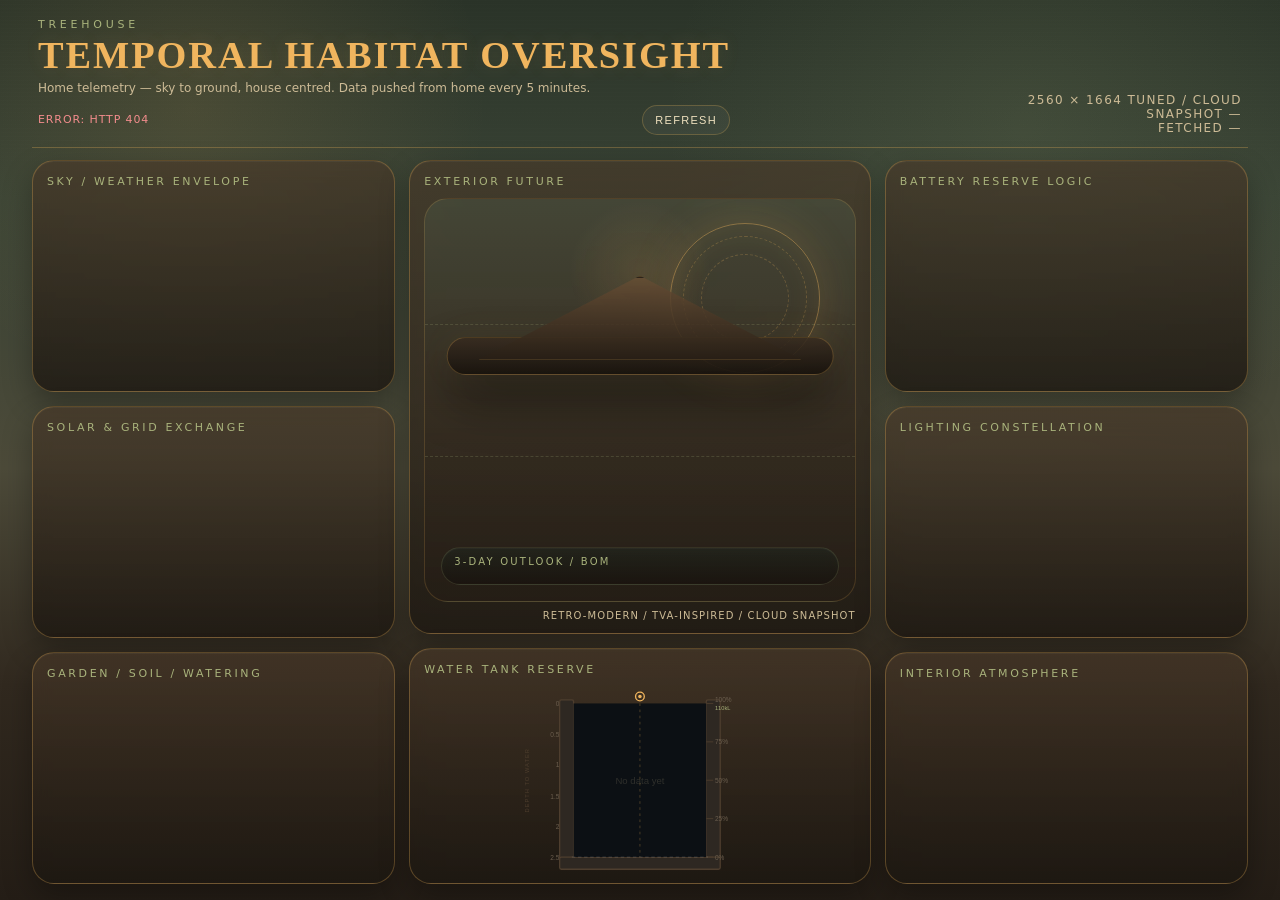
==== commit 04e2419e: "Indoor sensors panel with conditional air quality, rename headings - Interior Atmosphere panel: each" ====
--- a/frontend/index.html
+++ b/frontend/index.html
@@ -78,6 +78,20 @@
     .chip.on { color:var(--cream); border-color:rgba(240,181,94,.35); box-shadow:0 0 16px rgba(240,181,94,.08); }
     .footer-note { margin-top:8px; color:var(--muted); font-size:10px; letter-spacing:.11em; text-transform:uppercase; text-align:right; }
     .stale { color:#f28c8c !important; }
+    .ac-room { padding:10px 0; border-bottom:1px dashed rgba(231,177,86,.12); }
+    .ac-room:last-child { border-bottom:0; }
+    .ac-room-top { display:grid; grid-template-columns:1fr auto; align-items:baseline; margin-bottom:5px; }
+    .ac-room-name { font-size:11px; font-weight:700; color:var(--cream); letter-spacing:.14em; text-transform:uppercase; }
+    .ac-room-status { font-size:10px; color:var(--muted); letter-spacing:.06em; }
+    .ac-room-status.on { color:var(--amber); }
+    .ac-primary { display:flex; align-items:baseline; gap:10px; margin-bottom:8px; }
+    .ac-temp { font-size:clamp(28px,1.9vw,42px); font-weight:800; color:var(--amber); line-height:1; }
+    .ac-hum  { font-size:clamp(16px,1.1vw,22px); font-weight:700; color:var(--cream); }
+    .ac-sensors { display:grid; grid-template-columns:repeat(3,1fr); gap:6px; }
+    .ac-sensor { background:rgba(244,232,202,.03); border:1px solid rgba(231,177,86,.10); border-radius:10px; padding:5px 8px; }
+    .ac-slabel { display:block; color:var(--muted); font-size:9px; letter-spacing:.14em; text-transform:uppercase; margin-bottom:2px; }
+    .ac-sval { font-size:clamp(13px,.95vw,17px); font-weight:700; color:var(--cream); }
+    .ac-sunit { font-size:.75em; font-weight:400; color:var(--muted); }
     .col-mid { grid-template-rows: 1fr 236px; }
     .tank-panel { display:flex; flex-direction:column; }
     .tank-stage { flex:1; min-height:0; display:flex; align-items:center; justify-content:center; }
@@ -115,7 +129,7 @@
         <div class="panel"><div class="title">Garden / Soil / Watering</div><div class="terrain" id="soilCards"></div><div class="list" id="gardenList" style="margin-top:10px"></div></div>
       </div>
       <div class="col col-mid">
-        <div class="panel house-panel"><div class="title">House Core</div><div class="house-stage"><div class="sun-ring"></div><div class="horizon-line"></div><div class="ground-line"></div><div class="house" id="houseRooms"></div><div class="forecast-ribbon"><div class="forecast-title">3-Day Outlook / BOM</div><div class="forecast-grid" id="forecastStrip"></div></div></div><div class="footer-note">Retro-modern / TVA-inspired / cloud snapshot</div></div>
+        <div class="panel house-panel"><div class="title">Exterior Future</div><div class="house-stage"><div class="sun-ring"></div><div class="horizon-line"></div><div class="ground-line"></div><div class="house" id="houseRooms"></div><div class="forecast-ribbon"><div class="forecast-title">3-Day Outlook / BOM</div><div class="forecast-grid" id="forecastStrip"></div></div></div><div class="footer-note">Retro-modern / TVA-inspired / cloud snapshot</div></div>
         <div class="panel tank-panel">
           <div class="title">Water Tank Reserve</div>
           <div class="tank-stage">
@@ -189,7 +203,7 @@
       <div class="col">
         <div class="panel"><div class="title">Battery Reserve Logic</div><div class="metric-grid" id="batteryMetrics"></div></div>
         <div class="panel"><div class="title">Lighting Constellation</div><div class="lights-bar" id="lightsBar"></div></div>
-        <div class="panel"><div class="title">Interior Atmosphere</div><div class="list" id="acList"></div></div>
+        <div class="panel"><div class="title">Interior Atmosphere</div><div id="acList"></div></div>
       </div>
     </div>
   </div>
@@ -252,7 +266,11 @@
       document.getElementById('houseRooms').innerHTML = roomCards + `<div class="room"><div><h3>Solar Gen</h3><div class="temp">${fmtP(p.enphase.current_power_kw, 'kW')}</div></div><div class="meta"><div>Battery ${fmtP(p.sigen.battery_power_kw, ' kW')} / ${p.sigen.battery_mode}</div><div>Grid ${fmtP(p.sigen.grid_power_kw, ' kW')} / ${p.sigen.grid_mode}</div><div>Home ${fmtP(p.derived.home_load_kw, ' kW')}</div></div></div>`;
       document.getElementById('batteryMetrics').innerHTML = [metric('SOC', fmt(p.sigen.battery_soc_pct, '%')),metric('Remaining', fmt(p.sigen.battery_remaining_kwh, ' kWh')),metric('Usable', fmt(p.sigen.battery_usable_remaining_kwh, ' kWh')),metric('Reserve', fmt(p.battery_config.reserve_kwh, ' kWh')),metric('To Reserve', p.sigen.time_to_reserve_human || '—'),metric('Blackout', p.derived.blackout_runtime_human || '—')].join('');
       document.getElementById('lightsBar').innerHTML = (data.lights || []).map(light => `<div class="chip ${light.on ? 'on' : ''}">${light.name} · ${light.on ? 'On' : 'Off'}</div>`).join('');
-      document.getElementById('acList').innerHTML = (data.ac || []).map(room => `<div class="row"><strong>${room.name}</strong><span>${fmt(room.temp_c, '°C')} · ${fmt(room.humidity_pct, '%')} · ${room.on ? 'AC on' : 'AC off'}</span></div>`).join('');
+      document.getElementById('acList').innerHTML = (data.ac || []).map(room => {
+        const hasAQ = room.co2 != null || room.iaq != null || room.tvoc != null;
+        const aqRow = hasAQ ? `<div class="ac-sensors"><div class="ac-sensor"><span class="ac-slabel">CO₂</span><span class="ac-sval">${fmt(room.co2)}<span class="ac-sunit"> ppm</span></span></div><div class="ac-sensor"><span class="ac-slabel">IAQ</span><span class="ac-sval">${fmt(room.iaq)}</span></div><div class="ac-sensor"><span class="ac-slabel">TVOC</span><span class="ac-sval">${fmt(room.tvoc)}</span></div></div>` : '';
+        return `<div class="ac-room"><div class="ac-room-top"><div class="ac-room-name">${room.name || '—'}</div><div class="ac-room-status ${room.on ? 'on' : ''}">AC ${room.on ? 'ON' : 'OFF'} · ${room.mode || '—'}${room.target_c != null ? ` · ${fmt(room.target_c, '° target')}` : ''}</div></div><div class="ac-primary"><div class="ac-temp">${fmt(room.temp_c, '°')}</div><div class="ac-hum">${fmt(room.humidity_pct, '%')} RH</div></div>${aqRow}</div>`;
+      }).join('');
     }
 
     function wavePath(wy, amp, bot) {
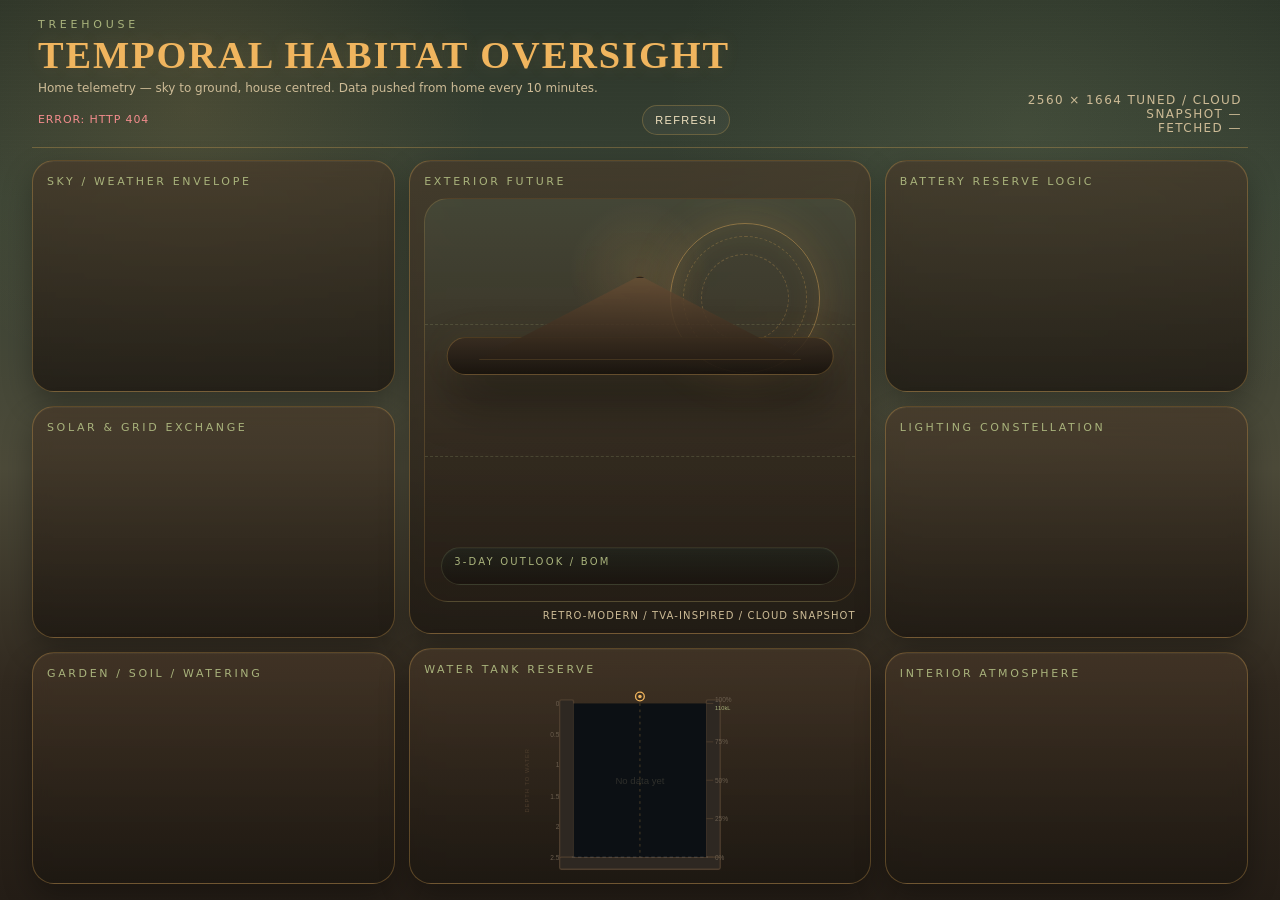
==== commit 60dfc705: "Update push cadence from 5 min to 10 min Dashboard auto-refresh 300s → 600s, stale warning threshold" ====
--- a/frontend/index.html
+++ b/frontend/index.html
@@ -107,7 +107,7 @@
       <div>
         <div class="eyebrow">Treehouse</div>
         <h1>Temporal Habitat Oversight</h1>
-        <div class="sub">Home telemetry — sky to ground, house centred. Data pushed from home every 5 minutes.</div>
+        <div class="sub">Home telemetry — sky to ground, house centred. Data pushed from home every 10 minutes.</div>
         <div class="update-bar">
           <div class="update-state" id="updateState">Loading…</div>
           <div class="controls">
@@ -236,8 +236,8 @@
       const ageText = ageSec < 60 ? `${ageSec}s ago` : `${Math.round(ageSec / 60)}m ago`;
       const el = document.getElementById('updateState');
       el.textContent = `Fetched ${ageText}`;
-      // Flag stale if data hasn't refreshed in > 12 minutes (2× push interval)
-      const isStale = lastFetchTime && (Date.now() - lastFetchTime) > 720000;
+      // Flag stale if data hasn't refreshed in > 25 minutes (2.5× push interval)
+      const isStale = lastFetchTime && (Date.now() - lastFetchTime) > 1500000;
       el.classList.toggle('stale', isStale);
       document.getElementById('fetchedAt').textContent = `Fetched ${ageText}`;
     }
@@ -339,7 +339,7 @@
 
     loadDashboard();
     loadTankData();
-    setInterval(loadDashboard, 300000);   // re-fetch every 5 minutes
+    setInterval(loadDashboard, 600000);   // re-fetch every 10 minutes
     setInterval(loadTankData,  300000);
     setInterval(updateAgeDisplay, 15000); // update the age counter
   </script>
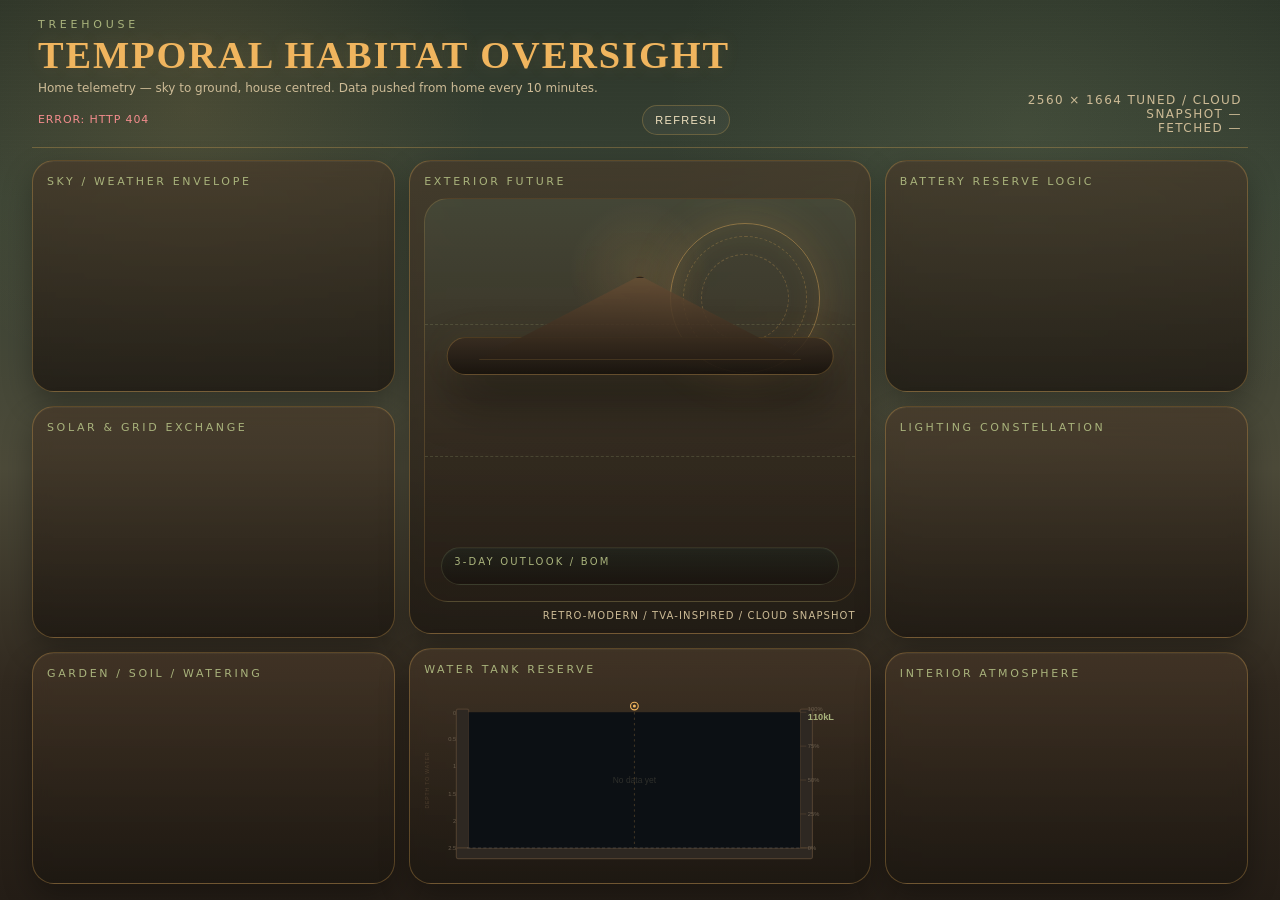
==== commit bdb79a82: "Water tank visual overhaul + mobile tank panel - index.html: wider SVG (560px viewBox) matching 8×2." ====
--- a/frontend/index.html
+++ b/frontend/index.html
@@ -133,13 +133,13 @@
         <div class="panel tank-panel">
           <div class="title">Water Tank Reserve</div>
           <div class="tank-stage">
-            <svg id="tankSvg" viewBox="0 0 268 212" preserveAspectRatio="xMidYMid meet" xmlns="http://www.w3.org/2000/svg">
+            <svg id="tankSvg" viewBox="0 0 560 212" preserveAspectRatio="xMidYMid meet" xmlns="http://www.w3.org/2000/svg">
               <defs>
                 <linearGradient id="wg" x1="0" y1="0" x2="0" y2="1">
-                  <stop offset="0%" stop-color="#4ec4d8"/>
-                  <stop offset="100%" stop-color="#1a5f78"/>
+                  <stop offset="0%" stop-color="#0e2457"/>
+                  <stop offset="100%" stop-color="#040c1c"/>
                 </linearGradient>
-                <clipPath id="tc"><rect x="58" y="20" width="152" height="176"/></clipPath>
+                <clipPath id="tc"><rect x="58" y="20" width="430" height="176"/></clipPath>
               </defs>
               <!-- Depth-to-water axis label (rotated, left margin) -->
               <text x="7" y="108" text-anchor="middle" transform="rotate(-90,7,108)" fill="#4e3e2e" font-size="6.5" letter-spacing="1.2" font-family="Inter,sans-serif">DEPTH TO WATER</text>
@@ -158,44 +158,44 @@
               <text x="48" y="199" text-anchor="end" fill="#6b5e4e" font-size="7.5" font-family="Inter,sans-serif">2.5m</text>
               <!-- Concrete walls + floor -->
               <rect x="42" y="16" width="16" height="184" rx="2" fill="#2e2822" stroke="#4e3e2e" stroke-width="1.5"/>
-              <rect x="210" y="16" width="16" height="184" rx="2" fill="#2e2822" stroke="#4e3e2e" stroke-width="1.5"/>
-              <rect x="42" y="196" width="184" height="14" rx="2" fill="#2e2822" stroke="#4e3e2e" stroke-width="1.5"/>
+              <rect x="488" y="16" width="16" height="184" rx="2" fill="#2e2822" stroke="#4e3e2e" stroke-width="1.5"/>
+              <rect x="42" y="196" width="462" height="14" rx="2" fill="#2e2822" stroke="#4e3e2e" stroke-width="1.5"/>
               <!-- Tank interior background -->
-              <rect x="58" y="20" width="152" height="176" fill="#0c1014"/>
+              <rect x="58" y="20" width="430" height="176" fill="#0c1014"/>
               <!-- Right percent scale ticks + labels -->
-              <line x1="210" y1="20"  x2="218" y2="20"  stroke="#4e3e2e" stroke-width="1"/>
-              <line x1="210" y1="64"  x2="218" y2="64"  stroke="#4e3e2e" stroke-width="1"/>
-              <line x1="210" y1="108" x2="218" y2="108" stroke="#4e3e2e" stroke-width="1"/>
-              <line x1="210" y1="152" x2="218" y2="152" stroke="#4e3e2e" stroke-width="1"/>
-              <line x1="210" y1="196" x2="218" y2="196" stroke="#4e3e2e" stroke-width="1"/>
-              <text x="220" y="18"  fill="#6b5e4e" font-size="7.5" font-family="Inter,sans-serif">100%</text>
-              <text x="220" y="27"  fill="#a9b37c" font-size="6.5" font-family="Inter,sans-serif">110kL</text>
-              <text x="220" y="67"  fill="#6b5e4e" font-size="7.5" font-family="Inter,sans-serif">75%</text>
-              <text x="220" y="111" fill="#6b5e4e" font-size="7.5" font-family="Inter,sans-serif">50%</text>
-              <text x="220" y="155" fill="#6b5e4e" font-size="7.5" font-family="Inter,sans-serif">25%</text>
-              <text x="220" y="199" fill="#6b5e4e" font-size="7.5" font-family="Inter,sans-serif">0%</text>
+              <line x1="488" y1="20"  x2="496" y2="20"  stroke="#4e3e2e" stroke-width="1"/>
+              <line x1="488" y1="64"  x2="496" y2="64"  stroke="#4e3e2e" stroke-width="1"/>
+              <line x1="488" y1="108" x2="496" y2="108" stroke="#4e3e2e" stroke-width="1"/>
+              <line x1="488" y1="152" x2="496" y2="152" stroke="#4e3e2e" stroke-width="1"/>
+              <line x1="488" y1="196" x2="496" y2="196" stroke="#4e3e2e" stroke-width="1"/>
+              <text x="498" y="18"  fill="#6b5e4e" font-size="7.5" font-family="Inter,sans-serif">100%</text>
+              <text x="498" y="30"  fill="#a9b37c" font-size="12" font-weight="700" font-family="Inter,sans-serif">110kL</text>
+              <text x="498" y="67"  fill="#6b5e4e" font-size="7.5" font-family="Inter,sans-serif">75%</text>
+              <text x="498" y="111" fill="#6b5e4e" font-size="7.5" font-family="Inter,sans-serif">50%</text>
+              <text x="498" y="155" fill="#6b5e4e" font-size="7.5" font-family="Inter,sans-serif">25%</text>
+              <text x="498" y="199" fill="#6b5e4e" font-size="7.5" font-family="Inter,sans-serif">0%</text>
               <!-- Water body (dynamic) -->
-              <rect id="tw" x="58" y="196" width="152" height="0" fill="url(#wg)" clip-path="url(#tc)"/>
+              <rect id="tw" x="58" y="196" width="430" height="0" fill="url(#wg)" clip-path="url(#tc)"/>
               <!-- Wave groups (dynamic paths, clipped to interior) -->
               <g clip-path="url(#tc)">
-                <g class="wave1"><path id="wp1" d="" fill="#7de8f0" opacity="0.35"/></g>
-                <g class="wave2"><path id="wp2" d="" fill="#4ec4d8" opacity="0.20"/></g>
+                <g class="wave1"><path id="wp1" d="" fill="#1e3d78" opacity="0.45"/></g>
+                <g class="wave2"><path id="wp2" d="" fill="#0f2040" opacity="0.30"/></g>
               </g>
               <!-- Litres overlay on water (dynamic, clipped to interior) -->
               <g clip-path="url(#tc)">
-                <text id="tw-litres" x="134" y="196" text-anchor="middle" fill="#05111d" font-size="19" font-weight="800" font-family="Inter,sans-serif"></text>
+                <text id="tw-litres" x="273" y="196" text-anchor="middle" fill="#0d0840" font-size="22" font-weight="800" font-family="Inter,sans-serif"></text>
               </g>
               <!-- Water surface marker line (dynamic) -->
-              <line id="wsl" x1="56" y1="196" x2="212" y2="196" stroke="rgba(255,255,255,.22)" stroke-width="0.8" stroke-dasharray="4,3"/>
+              <line id="wsl" x1="56" y1="196" x2="488" y2="196" stroke="rgba(255,255,255,.22)" stroke-width="0.8" stroke-dasharray="4,3"/>
               <!-- Depth-to-water label at current water surface (dynamic, left side) -->
-              <text id="dist-label" x="40" y="196" text-anchor="end" fill="rgba(240,181,94,.80)" font-size="7.5" font-weight="600" font-family="Inter,sans-serif"></text>
+              <text id="dist-label" x="40" y="196" text-anchor="end" fill="rgba(240,181,94,.90)" font-size="12" font-weight="700" font-family="Inter,sans-serif"></text>
               <!-- Sensor beam (dynamic) -->
-              <line id="sb" x1="134" y1="20" x2="134" y2="196" stroke="rgba(240,181,94,.38)" stroke-width="0.8" stroke-dasharray="3,4"/>
+              <line id="sb" x1="273" y1="20" x2="273" y2="196" stroke="rgba(240,181,94,.38)" stroke-width="0.8" stroke-dasharray="3,4"/>
               <!-- Sensor icon -->
-              <circle cx="134" cy="12" r="5" fill="none" stroke="#f0b55e" stroke-width="1.5"/>
-              <circle cx="134" cy="12" r="2" fill="#f0b55e"/>
+              <circle cx="273" cy="12" r="5" fill="none" stroke="#f0b55e" stroke-width="1.5"/>
+              <circle cx="273" cy="12" r="2" fill="#f0b55e"/>
               <!-- No data placeholder -->
-              <text id="tank-no-data" x="134" y="112" text-anchor="middle" fill="rgba(205,187,150,.18)" font-size="11" font-family="Inter,sans-serif">No data yet</text>
+              <text id="tank-no-data" x="273" y="112" text-anchor="middle" fill="rgba(205,187,150,.18)" font-size="11" font-family="Inter,sans-serif">No data yet</text>
             </svg>
           </div>
         </div>
@@ -275,10 +275,10 @@
 
     function wavePath(wy, amp, bot) {
       let d = `M -80,${wy}`;
-      for (let x = -80; x < 330; x += 80) {
+      for (let x = -80; x < 570; x += 80) {
         d += ` Q ${x+20},${wy-amp} ${x+40},${wy} Q ${x+60},${wy+amp} ${x+80},${wy}`;
       }
-      return d + ` L 330,${bot} L -80,${bot} Z`;
+      return d + ` L 570,${bot} L -80,${bot} Z`;
     }
 
     function setWaterColor(pct) {
@@ -286,8 +286,8 @@
       if (!g) return;
       const stops = g.querySelectorAll('stop');
       let top, bot;
-      if (pct >= 60)      { top = '#4ec4d8'; bot = '#1a5f78'; }
-      else if (pct >= 25) { top = '#70b8c0'; bot = '#326878'; }
+      if (pct >= 60)      { top = '#0e2457'; bot = '#040c1c'; }
+      else if (pct >= 25) { top = '#122d60'; bot = '#07122a'; }
       else                { top = '#e87040'; bot = '#a03010'; }
       stops[0].setAttribute('stop-color', top);
       stops[1].setAttribute('stop-color', bot);
@@ -310,6 +310,7 @@
       // Water surface line
       document.getElementById('wsl').setAttribute('y1', waterY);
       document.getElementById('wsl').setAttribute('y2', waterY);
+      document.getElementById('wsl').setAttribute('x2', 488);
 
       // Distance label alongside left scale at water surface
       const distEl = document.getElementById('dist-label');
